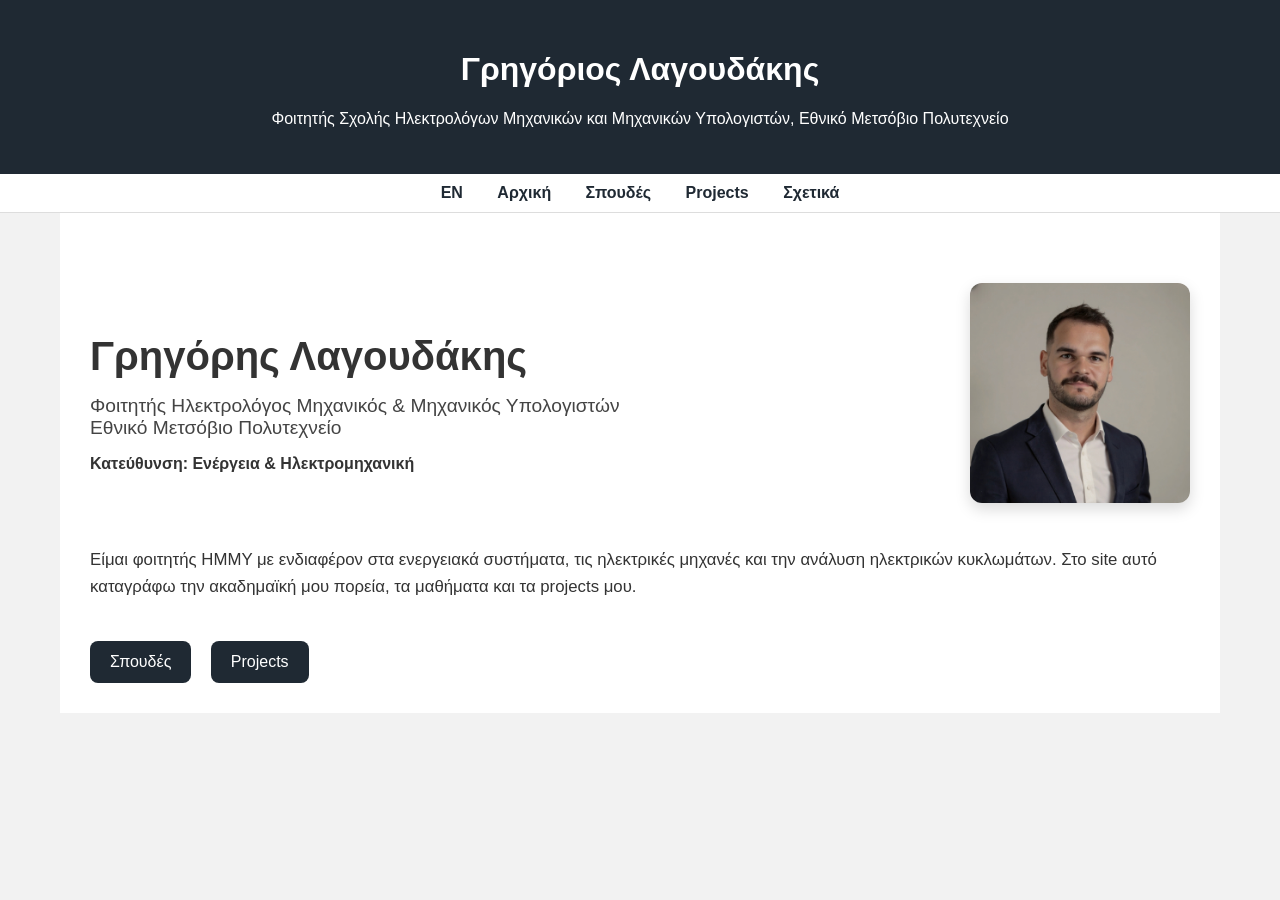
==== index.html @ 55231d95 "Add files via upload" ====
<!DOCTYPE html>
<html lang="el">
<head>
  <meta charset="UTF-8">
  <title>Portfolio – Γρηγόριος</title>
  <link rel="stylesheet" href="style.css">

</head>
<body>

    <header>
  <h1>Γρηγόριος Λαγουδάκης</h1>
  <p>Φοιτητής Σχολής Ηλεκτρολόγων Μηχανικών και Μηχανικών Υπολογιστών, Εθνικό Μετσόβιο Πολυτεχνείο
  </p>
</header>

    <nav>
      <a href="en/index.html">EN</a>
    <a href="index.html">Αρχική</a>
    <a href="studies.html">Σπουδές</a>
    <a href="projects.html">Projects</a>
    <a href="about.html">Σχετικά</a>
  </nav>

    <main class="home">

  <section class="hero">
    <div class="hero-text">
      <h1>Γρηγόρης Λαγουδάκης</h1>
      <h2>
        Φοιτητής Ηλεκτρολόγος Μηχανικός & Μηχανικός Υπολογιστών<br>
        Εθνικό Μετσόβιο Πολυτεχνείο
      </h2>
      <p class="direction">
        Κατεύθυνση: Ενέργεια & Ηλεκτρομηχανική
      </p>
    </div>

    <div class="hero-image">
      <img src="me.jpg" alt="Φωτογραφία Γρηγόρη">
    </div>
  </section>

  <section class="intro">
    <p>
      Είμαι φοιτητής ΗΜΜΥ με ενδιαφέρον στα ενεργειακά συστήματα,
      τις ηλεκτρικές μηχανές και την ανάλυση ηλεκτρικών κυκλωμάτων.
      Στο site αυτό καταγράφω την ακαδημαϊκή μου πορεία, τα μαθήματα
      και τα projects μου.
    </p>
  </section>

  <section class="quick-links">
    <a href="studies.html" class="button">Σπουδές</a>
    <a href="projects.html" class="button">Projects</a>
  </section>

</main>
---- style.css ----
body {
  margin: 0;
  font-family: Arial, Helvetica, sans-serif;
  background-color: #f2f2f2;
  color: #333;
}

header {
  background-color: #1f2933;
  color: white;
  padding: 30px 20px;
  text-align: center;
}

nav {
  background-color: #ffffff;
  padding: 10px;
  text-align: center;
  border-bottom: 1px solid #ddd;
}

nav a {
  margin: 0 15px;
  text-decoration: none;
  color: #1f2933;
  font-weight: bold;
}

nav a:hover {
  color: #0077cc;
}

main {
  padding: 30px;
  max-width: 900px;
  margin: auto;
  background-color: white;
}
.studies-grid {
  display: grid;
  grid-template-columns: 1fr 1fr;
  gap: 50px;
  margin-top: 40px;
}

.studies-column h2 {
  margin-bottom: 25px;
  color: #1f2933;
  border-bottom: 2px solid #ddd;
  padding-bottom: 10px;
}

.specialization h2 {
  color: #0077cc;
  border-bottom: 2px solid #0077cc;
}

.semester {
  margin-bottom: 25px;
  padding-left: 20px;
  border-left: 4px solid #1f2933;
}

.specialization .semester {
  border-left: 4px solid #0077cc;
}

.semester h3 {
  margin: 0 0 5px 0;
}

.semester p {
  margin: 0;
  line-height: 1.6;
}
.semester ul,
.specialization ul {
  margin: 10px 0 0 15px;
  padding: 0;
}

.semester li,
.specialization li {
  margin-bottom: 6px;
}
.projects-grid {
  display: grid;
  grid-template-columns: repeat(auto-fit, minmax(280px, 1fr));
  gap: 30px;
  margin-top: 30px;
}

.project-card {
  background-color: #ffffff;
  border-radius: 10px;
  padding: 20px;
  box-shadow: 0 4px 10px rgba(0, 0, 0, 0.08);
}

.project-card h3 {
  margin-top: 0;
  color: #1f2933;
}

.project-meta {
  font-size: 0.9em;
  color: #555;
  margin-bottom: 10px;
}
.home {
  max-width: 1100px;
  margin: auto;
}

.hero {
  display: flex;
  align-items: center;
  justify-content: space-between;
  gap: 40px;
  margin-top: 40px;
}

.hero-text h1 {
  font-size: 2.5em;
  margin-bottom: 10px;
}

.hero-text h2 {
  font-size: 1.2em;
  font-weight: normal;
  color: #444;
}

.direction {
  margin-top: 10px;
  font-weight: bold;
}

.hero-image img {
  width: 220px;
  border-radius: 12px;
  box-shadow: 0 6px 15px rgba(0,0,0,0.15);
}

.intro {
  margin-top: 40px;
  font-size: 1.05em;
  line-height: 1.6;
}

.quick-links {
  margin-top: 40px;
}

.button {
  display: inline-block;
  margin-right: 15px;
  padding: 12px 20px;
  background-color: #1f2933;
  color: white;
  text-decoration: none;
  border-radius: 8px;
}
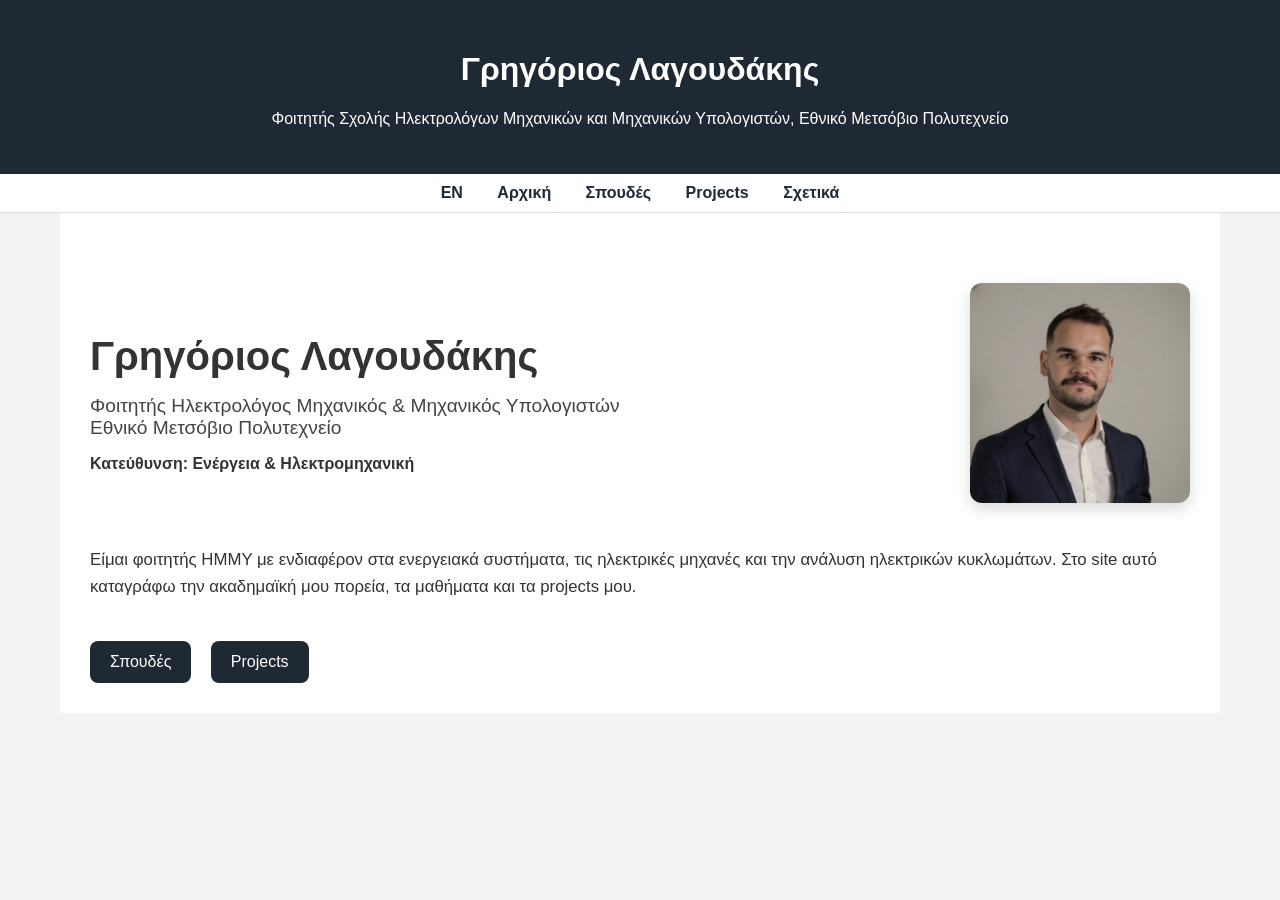
==== commit 88cacd3d: "Add files via upload" ====
--- a/index.html
+++ b/index.html
@@ -1,6 +1,7 @@
 <!DOCTYPE html>
 <html lang="el">
 <head>
+  <meta name="viewport" content="width=device-width, initial-scale=1.0">
   <meta charset="UTF-8">
   <title>Portfolio – Γρηγόριος</title>
   <link rel="stylesheet" href="style.css">
@@ -26,7 +27,7 @@
 
   <section class="hero">
     <div class="hero-text">
-      <h1>Γρηγόρης Λαγουδάκης</h1>
+      <h1>Γρηγόριος Λαγουδάκης</h1>
       <h2>
         Φοιτητής Ηλεκτρολόγος Μηχανικός & Μηχανικός Υπολογιστών<br>
         Εθνικό Μετσόβιο Πολυτεχνείο
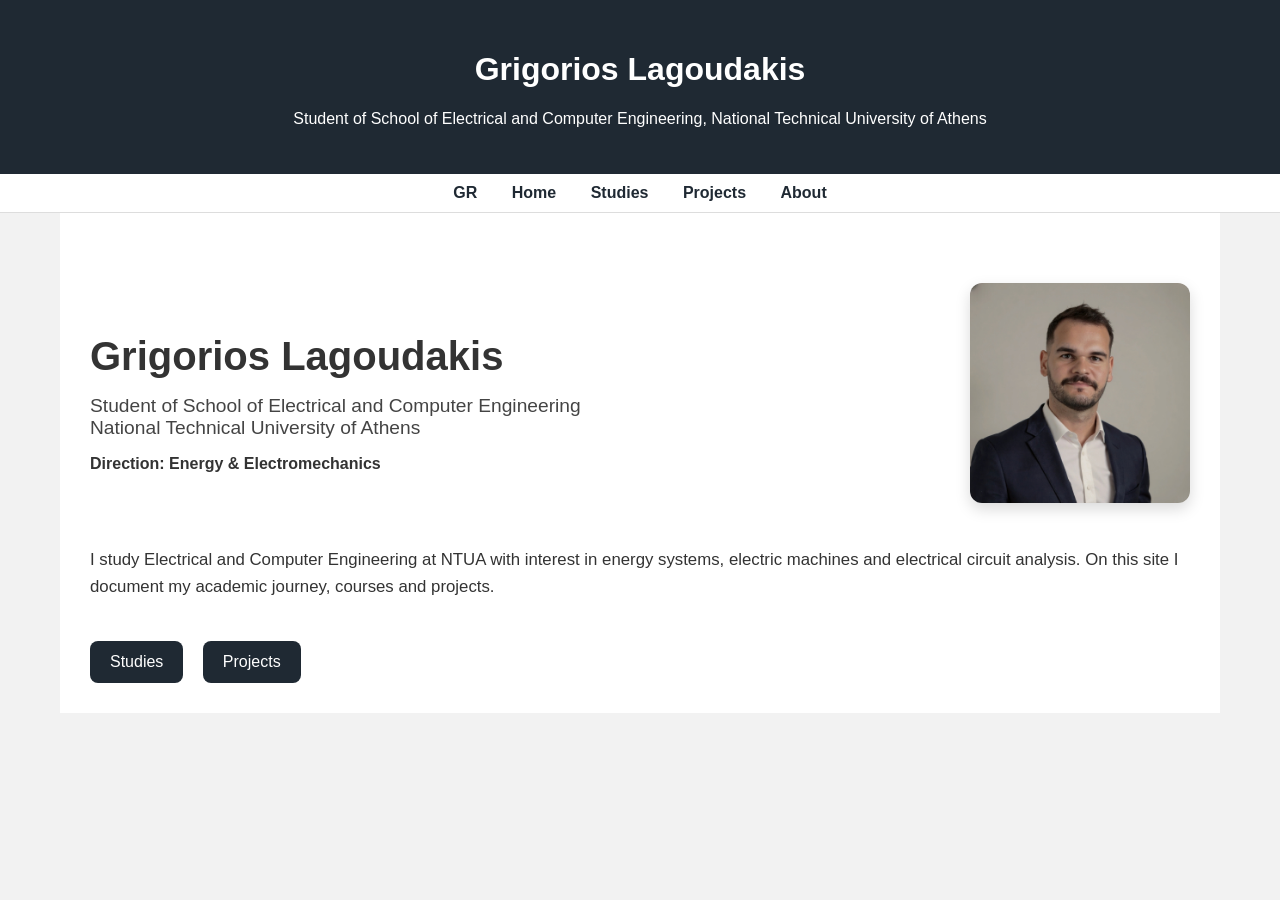
==== commit 1d54f3c1: "Add files via upload" ====
--- a/index.html
+++ b/index.html
@@ -1,58 +1,59 @@
 <!DOCTYPE html>
-<html lang="el">
+<html lang="en">
 <head>
-  <meta name="viewport" content="width=device-width, initial-scale=1.0">
+    <meta name="viewport" content="width=device-width, initial-scale=1.0">
+
   <meta charset="UTF-8">
-  <title>Portfolio – Γρηγόριος</title>
-  <link rel="stylesheet" href="style.css">
+  <title>Portfolio – Grigorios</title>
+  <link rel="stylesheet" href="../style.css">
 
 </head>
 <body>
 
     <header>
-  <h1>Γρηγόριος Λαγουδάκης</h1>
-  <p>Φοιτητής Σχολής Ηλεκτρολόγων Μηχανικών και Μηχανικών Υπολογιστών, Εθνικό Μετσόβιο Πολυτεχνείο
+  <h1>Grigorios Lagoudakis</h1>
+  <p>Student of School of Electrical and Computer Engineering, National Technical University of Athens
   </p>
 </header>
 
     <nav>
-      <a href="en/index.html">EN</a>
-    <a href="index.html">Αρχική</a>
-    <a href="studies.html">Σπουδές</a>
+        <a href="../index.html">GR</a>
+    <a href="index.html">Home</a>
+    <a href="studies.html">Studies</a>
     <a href="projects.html">Projects</a>
-    <a href="about.html">Σχετικά</a>
+    <a href="about.html">About</a>
   </nav>
 
     <main class="home">
 
   <section class="hero">
     <div class="hero-text">
-      <h1>Γρηγόριος Λαγουδάκης</h1>
+      <h1>Grigorios Lagoudakis</h1>
       <h2>
-        Φοιτητής Ηλεκτρολόγος Μηχανικός & Μηχανικός Υπολογιστών<br>
-        Εθνικό Μετσόβιο Πολυτεχνείο
+        Student of School of Electrical and Computer Engineering<br>
+        National Technical University of Athens
       </h2>
       <p class="direction">
-        Κατεύθυνση: Ενέργεια & Ηλεκτρομηχανική
+        Direction: Energy & Electromechanics
       </p>
     </div>
 
     <div class="hero-image">
-      <img src="me.jpg" alt="Φωτογραφία Γρηγόρη">
+      <img src="../me.jpg" alt="Profile photo">
     </div>
   </section>
 
   <section class="intro">
     <p>
-      Είμαι φοιτητής ΗΜΜΥ με ενδιαφέρον στα ενεργειακά συστήματα,
-      τις ηλεκτρικές μηχανές και την ανάλυση ηλεκτρικών κυκλωμάτων.
-      Στο site αυτό καταγράφω την ακαδημαϊκή μου πορεία, τα μαθήματα
-      και τα projects μου.
+      I study Electrical and Computer Engineering at NTUA with interest in energy systems,
+      electric machines and electrical circuit analysis.
+      On this site I document my academic journey, courses
+      and projects.
     </p>
   </section>
 
   <section class="quick-links">
-    <a href="studies.html" class="button">Σπουδές</a>
+    <a href="studies.html" class="button">Studies</a>
     <a href="projects.html" class="button">Projects</a>
   </section>
 
--- a/style.css
+++ b/style.css
@@ -161,3 +161,49 @@
   text-decoration: none;
   border-radius: 8px;
 }
+@media (max-width: 768px) {
+
+  /* HERO SECTION */
+  .hero {
+    flex-direction: column;
+    text-align: center;
+  }
+
+  .hero-image img {
+    width: 160px;
+  }
+
+  /* STUDIES (2 στήλες -> 1) */
+  .studies-grid {
+    grid-template-columns: 1fr;
+  }
+
+  /* PROJECTS */
+  .projects-grid {
+    grid-template-columns: 1fr;
+  }
+
+  /* NAVIGATION */
+  nav {
+    display: flex;
+    flex-wrap: wrap;
+    justify-content: center;
+    gap: 10px;
+  }
+
+}
+@media (max-width: 768px) {
+
+  body {
+    font-size: 16px;
+  }
+
+  h1 {
+    font-size: 2em;
+  }
+
+  h2 {
+    font-size: 1.1em;
+  }
+
+}
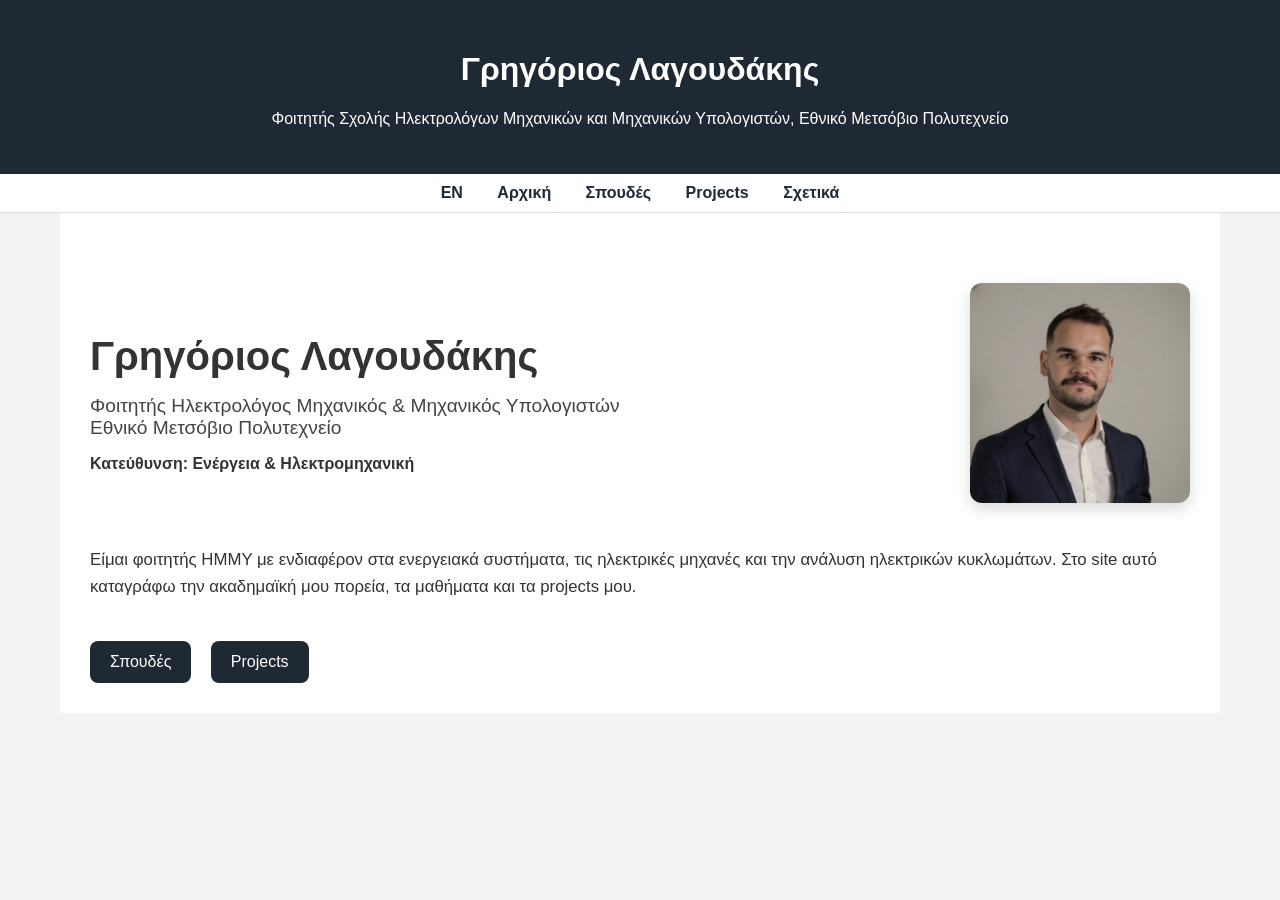
==== commit 37e142e2: "Add files via upload" ====
--- a/index.html
+++ b/index.html
@@ -1,59 +1,58 @@
 <!DOCTYPE html>
-<html lang="en">
+<html lang="el">
 <head>
-    <meta name="viewport" content="width=device-width, initial-scale=1.0">
-
+  <meta name="viewport" content="width=device-width, initial-scale=1.0">
   <meta charset="UTF-8">
-  <title>Portfolio – Grigorios</title>
-  <link rel="stylesheet" href="../style.css">
+  <title>Portfolio – Γρηγόριος</title>
+  <link rel="stylesheet" href="style.css">
 
 </head>
 <body>
 
     <header>
-  <h1>Grigorios Lagoudakis</h1>
-  <p>Student of School of Electrical and Computer Engineering, National Technical University of Athens
+  <h1>Γρηγόριος Λαγουδάκης</h1>
+  <p>Φοιτητής Σχολής Ηλεκτρολόγων Μηχανικών και Μηχανικών Υπολογιστών, Εθνικό Μετσόβιο Πολυτεχνείο
   </p>
 </header>
 
     <nav>
-        <a href="../index.html">GR</a>
-    <a href="index.html">Home</a>
-    <a href="studies.html">Studies</a>
+      <a href="en/index.html">EN</a>
+    <a href="index.html">Αρχική</a>
+    <a href="studies.html">Σπουδές</a>
     <a href="projects.html">Projects</a>
-    <a href="about.html">About</a>
+    <a href="about.html">Σχετικά</a>
   </nav>
 
     <main class="home">
 
   <section class="hero">
     <div class="hero-text">
-      <h1>Grigorios Lagoudakis</h1>
+      <h1>Γρηγόριος Λαγουδάκης</h1>
       <h2>
-        Student of School of Electrical and Computer Engineering<br>
-        National Technical University of Athens
+        Φοιτητής Ηλεκτρολόγος Μηχανικός & Μηχανικός Υπολογιστών<br>
+        Εθνικό Μετσόβιο Πολυτεχνείο
       </h2>
       <p class="direction">
-        Direction: Energy & Electromechanics
+        Κατεύθυνση: Ενέργεια & Ηλεκτρομηχανική
       </p>
     </div>
 
     <div class="hero-image">
-      <img src="../me.jpg" alt="Profile photo">
+      <img src="me.jpg" alt="Φωτογραφία Γρηγόρη">
     </div>
   </section>
 
   <section class="intro">
     <p>
-      I study Electrical and Computer Engineering at NTUA with interest in energy systems,
-      electric machines and electrical circuit analysis.
-      On this site I document my academic journey, courses
-      and projects.
+      Είμαι φοιτητής ΗΜΜΥ με ενδιαφέρον στα ενεργειακά συστήματα,
+      τις ηλεκτρικές μηχανές και την ανάλυση ηλεκτρικών κυκλωμάτων.
+      Στο site αυτό καταγράφω την ακαδημαϊκή μου πορεία, τα μαθήματα
+      και τα projects μου.
     </p>
   </section>
 
   <section class="quick-links">
-    <a href="studies.html" class="button">Studies</a>
+    <a href="studies.html" class="button">Σπουδές</a>
     <a href="projects.html" class="button">Projects</a>
   </section>
 
